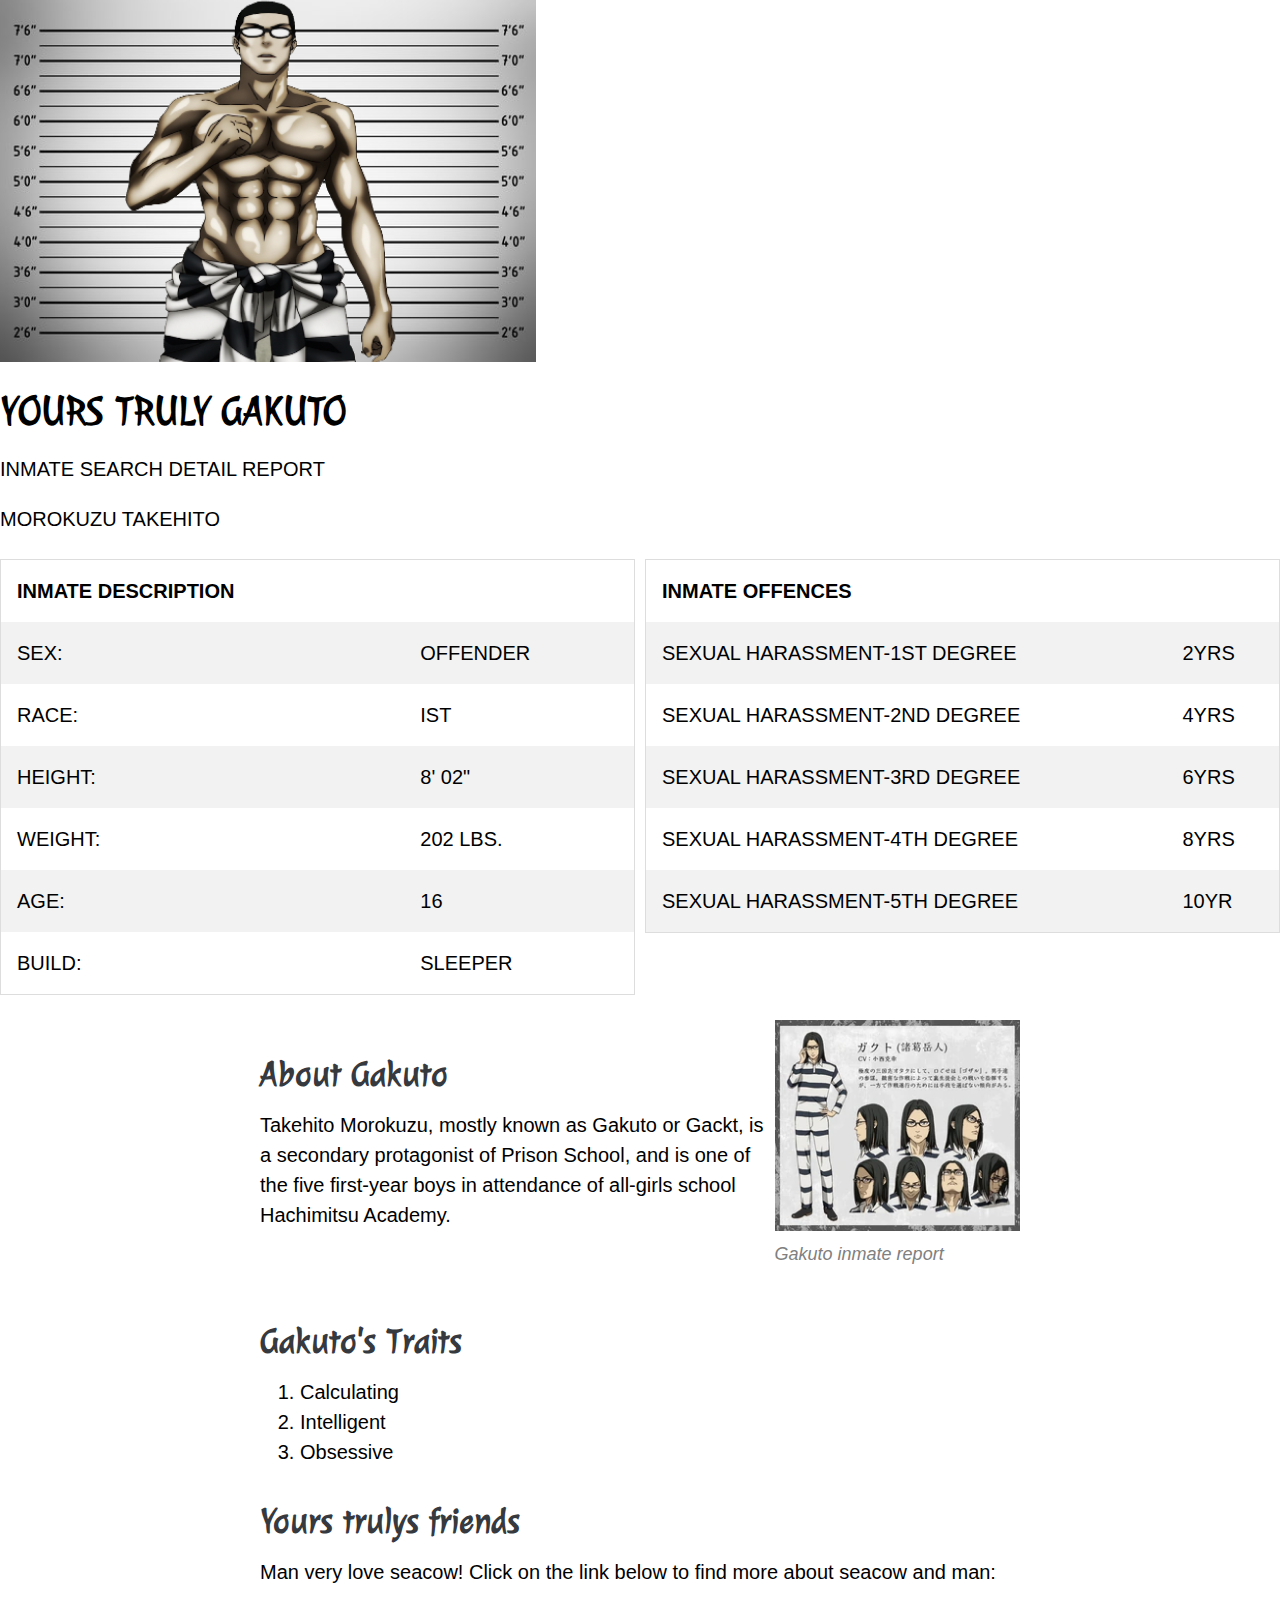
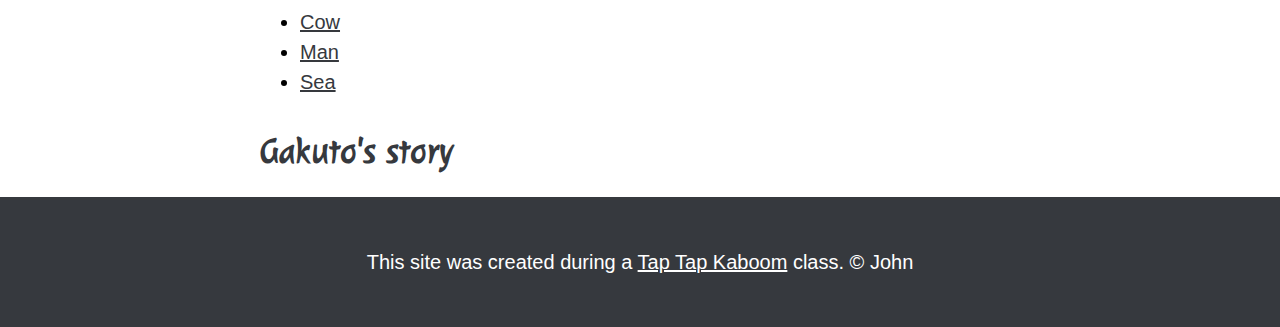
==== indextest.html @ 8ec3f750 "inmate report test" ====
<!DOCTYPE html>
<html>
<head>
	<title>Gakuto</title>
	<link rel="icon" href="img/gakutoicon.jpg">
	<link href="https://fonts.googleapis.com/css2?family=Julee&display=swap" rel="stylesheet">
	<link rel="stylesheet" type="text/css" href="./CSS/style.css">
</head>
	<!-- header element-->
	<header>
		<img src="img/gakutoinmate.png">
		<h1>Yours truly Gakuto</h1>
<style>
* {
  box-sizing: border-box;
}

.row {
  margin-left:-5px;
  margin-right:-5px;
}
  
.column {
  float: left;
  width: 50%;
  padding: 5px;
}

/* Clearfix (clear floats) */
.row::after {
  content: "";
  clear: both;
  display: table;
}

table {
  border-collapse: collapse;
  border-spacing: 0;
  width: 100%;
  border: 1px solid #ddd;
}

th, td {
  text-align: left;
  padding: 16px;
}

tr:nth-child(even) {
  background-color: #f2f2f2;
}
</style>
</head>
<body>

<header>inmate search detail report</header>
<p>Morokuzu Takehito</p>
<div class="row">
  <div class="column">
    <table>
      <tr>
        <th>inmate description</th>
      </tr>
      <tr>
        <td>sex:</td>
        <td>offender</td>
      </tr>
      <tr>
        <td>race:</td>
        <td>ist</td>
      </tr>
      <tr>
        <td>height:</td>
        <td>8' 02"</td>
      </tr>
      <tr>
      	<td>weight:</td>
      	<td>202 lbs.</td>
      </tr>
      <tr>
      	<td>age:</td>
      	<td>16</td>
      </tr>
      <tr>
      	<td>build:</td>
      	<td>sleeper</td>
      </tr>

    </table>
  </div>
  <div class="column">
    <table>
      <tr>
        <th>inmate offences</th>
      </tr>
      <tr>
        <td>sexual harassment-1st degree</td>
        <td>2yrs</td>
      </tr>
      <tr>
        <td>sexual harassment-2nd degree</td>
        <td>4yrs</td>
      </tr>
      <tr>
        <td>sexual harassment-3rd degree</td>
        <td>6yrs</td>
      </tr>
      <tr>
        <td>sexual harassment-4th degree</td>
        <td>8yrs</td>
      </tr>
      <tr>
        <td>sexual harassment-5th degree</td>
        <td>10yr</td>
      </tr>
    </table>
  </div>
</div>

	</header>

	<!-- main element -->
	<main>
		<div style="display: flex;">
	        <div style="">
	            <h2>About Gakuto</h2>
	            <p>Takehito Morokuzu, mostly known as Gakuto or Gackt, is a secondary protagonist of Prison School, and is one of the five first-year boys in attendance of all-girls school Hachimitsu Academy.</p>
	        </div>
	        <div>
	            <img class="imgmain" src="img/aboutgakuto.webp" alt="" style="width: 800px; height: auto;">
	            <p class="caption">Gakuto inmate report</p>
	        </div>
	   	</div>
   	
		<!-- Gakuto personality traits -->
		<h2>Gakuto's Traits</h2>
		<ol>
			<li>Calculating</li>
			<li>Intelligent</li>
			<li>Obsessive</li>
		</ol>
		
		<!-- Friends -->
		<h2>Yours trulys friends</h2>
		<p>Man very love seacow! Click on the link below to find more about seacow and man:</p>
		<ul>
			<li><a target="_blank" href="https://en.wikipedia.org/wiki/Cattle">Cow</a></li>
			<li><a target="_blank" href="https://en.wikipedia.org/wiki/Man">Man</a></li>
			<li><a target="_blank" href="https://en.wikipedia.org/wiki/Sea">Sea</a></li>
		</ul>
		<h2>Gakuto's story</h2>
	</main>

	<!-- Footer element -->
	<footer>
		<p>This site was created during a <a target="_blank" href="https://taptapkaboom.com">Tap Tap Kaboom</a> class. &copy; John</p>
	</footer>

</body>
</html>
---- CSS/style.css ----
body{
	margin: 0;
	font-family: 'Helvetica', 'Arial', sans-serif;
	font-size: 20px;
	line-height: 30px;
}

header{
	text-transform: uppercase;
}

h1,h2{
	font-family: 'Julee', cursive;

}

main{
	max-width: 800px;
	margin: 0 auto;
	padding: 20px;
}

main img{
	max-width: 100%;
}

h2{
	font-size: 35px;
	color: #36393e;
	margin: 40px 0 10px;
}

a{
	color: #36393e;
}
a:hover{
	color: white;
	background-color: #36393e;
}

footer{
	background-color: #36393e;
	text-align: center;
	color: white;
	padding: 50px;
}

footer p{
	margin: 0;
}

footer a{
	color: white;
}

footer a:hover{
	opacity: .5;
	background-color: transparent;
}

p.caption{
	color: grey;
	font-style: italic;
	font-size: 18px;
	margin-top: 0;
}
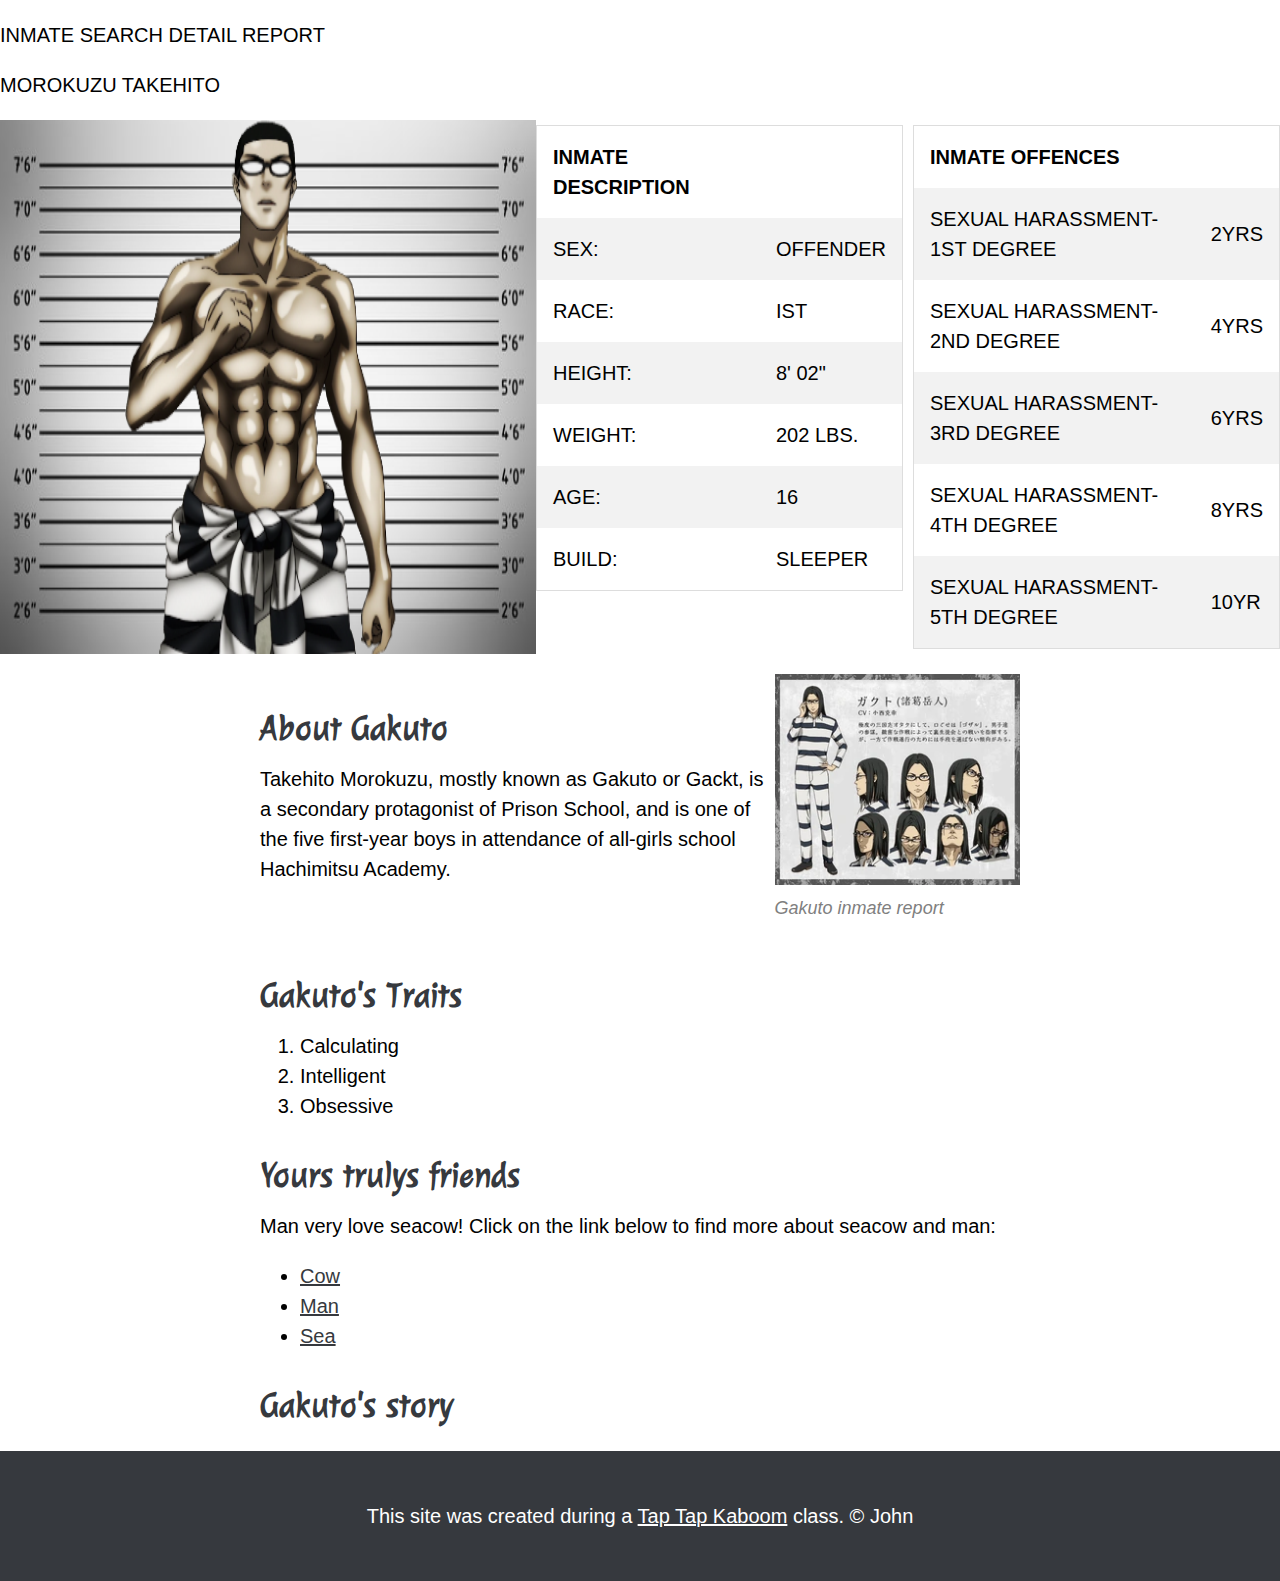
==== commit fe70280f: "u" ====
--- a/indextest.html
+++ b/indextest.html
@@ -5,12 +5,17 @@
 	<link rel="icon" href="img/gakutoicon.jpg">
 	<link href="https://fonts.googleapis.com/css2?family=Julee&display=swap" rel="stylesheet">
 	<link rel="stylesheet" type="text/css" href="./CSS/style.css">
+
+<header>
+	<p>inmate search detail report</p>
+	<p>Morokuzu Takehito</p>
+</header>
 </head>
 	<!-- header element-->
 	<header>
-		<img src="img/gakutoinmate.png">
-		<h1>Yours truly Gakuto</h1>
-<style>
+		<div style="display: flex;">
+			<img src="img/gakutoinmate.png">
+			<style>
 * {
   box-sizing: border-box;
 }
@@ -52,8 +57,6 @@
 </head>
 <body>
 
-<header>inmate search detail report</header>
-<p>Morokuzu Takehito</p>
 <div class="row">
   <div class="column">
     <table>
@@ -115,8 +118,7 @@
     </table>
   </div>
 </div>
-
-	</header>
+</header>
 
 	<!-- main element -->
 	<main>
